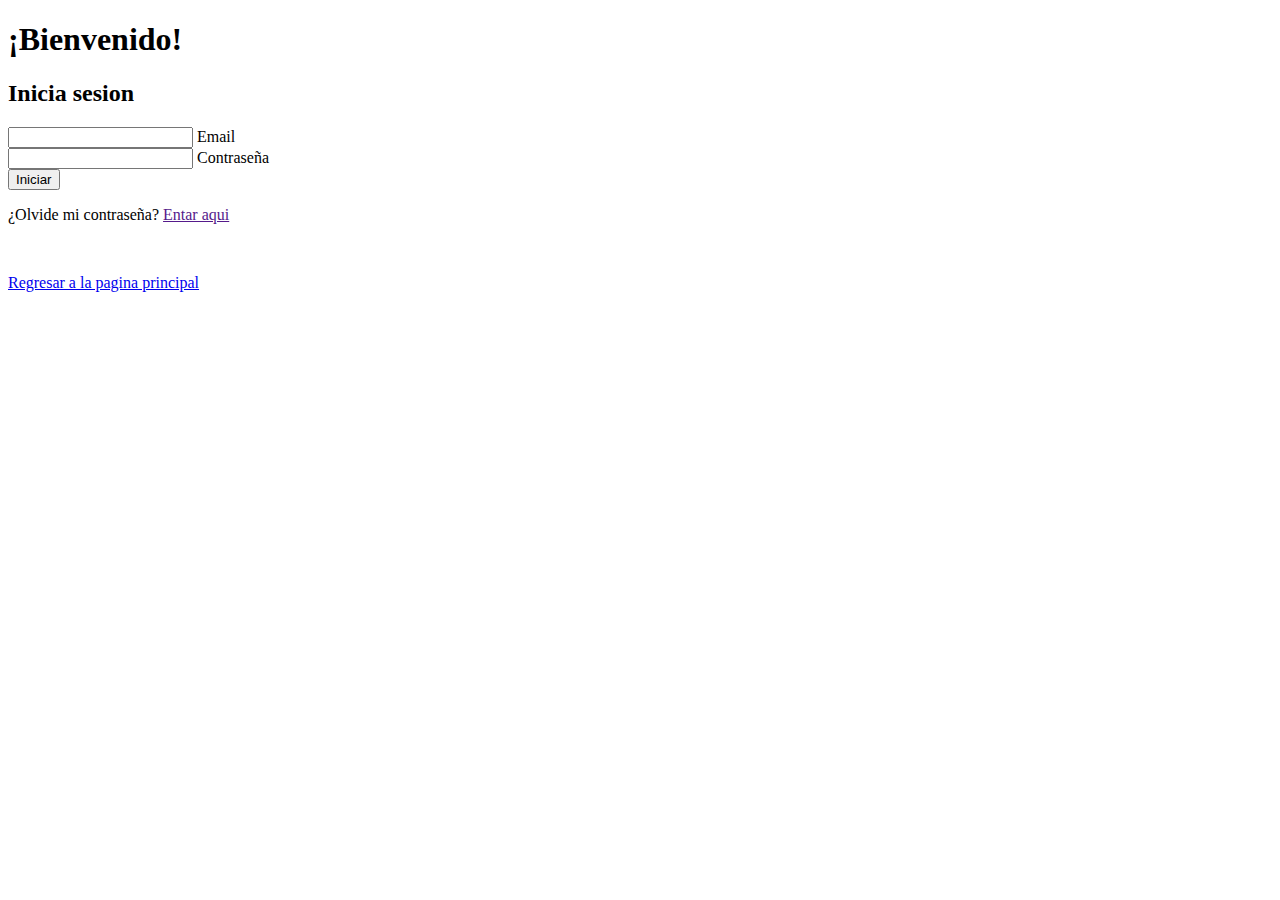
==== public/login.html @ d3469480 "Actualización: loguear.php -> login.php" ====
<!DOCTYPE html>
<html lang="es" dir="ltr">
    <head>
        <meta charset="UTF-8">
        <title>Login | FCC</title>
        <link rel="stylesheet" href="../assets/css/login.css">
        <link rel="icon" type="image/png" href="../assets/images/escudo-buap.png">
    </head>
    <body>
        <form action="../src/login.php" method="POST" id="form">
            <div class="form">
                <h1>¡Bienvenido!</h1>
                <h2>Inicia sesion</h2>
                <div class="grupo"> <!--Casilla para leer el correo-->
                    <input type="email" name="correo" id="email" required><span class="barra"></span>
                    <label for="">Email</label>
                </div>
                <div class="grupo"> <!--Casilla para leer la contraseña-->
                    <input type="password" name="clave" id="password" required><span class="barra"></span>
                    <label for="">Contraseña</label>
                </div>
                <button type="submit">Iniciar</button>
                <br>
                <p>¿Olvide mi contraseña? <a href=""> Entar aqui</a></p><br>
                <p><a href="index.html">Regresar a la pagina principal</a></p> <!--Nota: No olvidar colocar la extension ".php" en ves de ".html"-->
            </div>
        </form>
    </body>
</html>
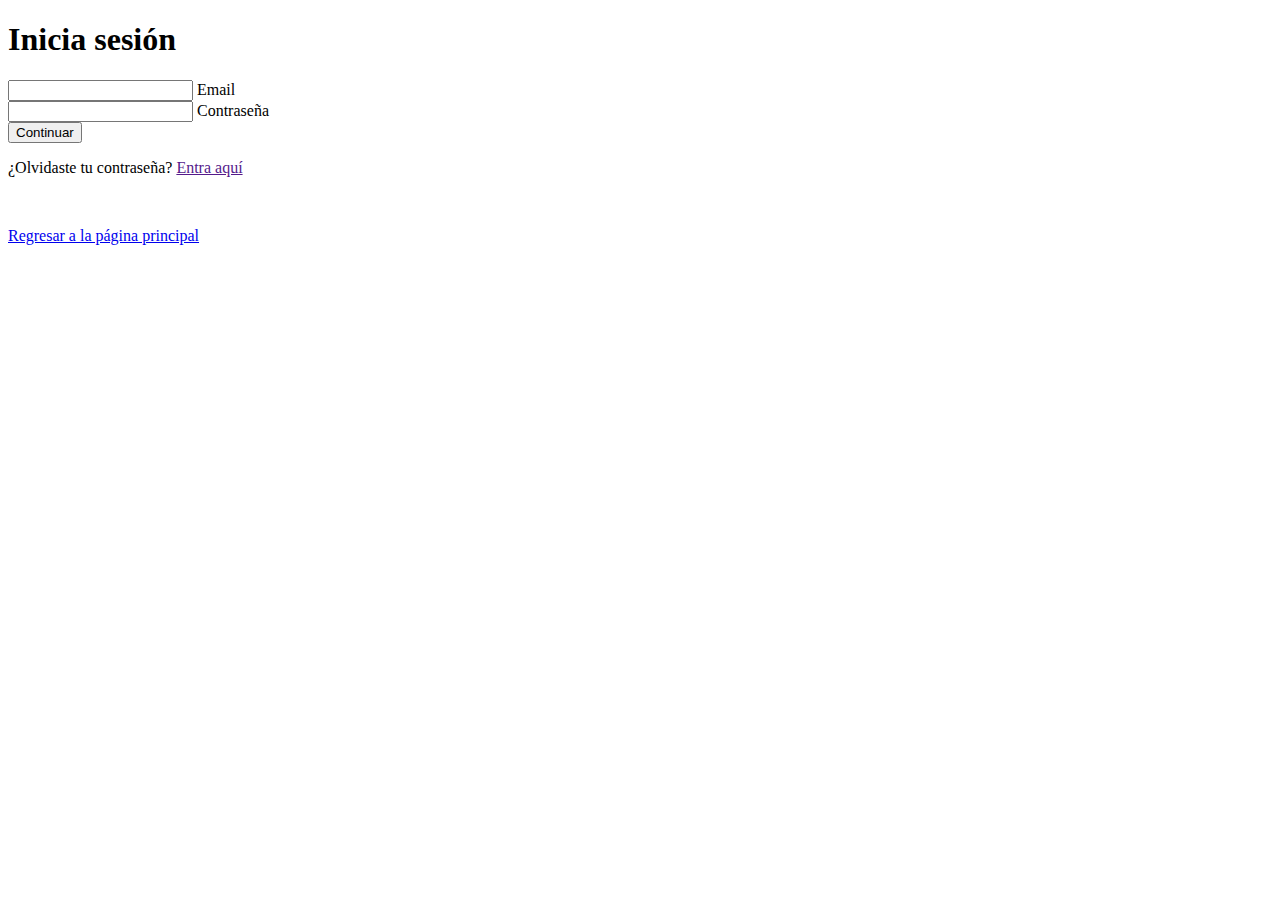
==== commit 963e7356: "Actualización: Cambios políticamente más correctos" ====
--- a/public/login.html
+++ b/public/login.html
@@ -9,8 +9,7 @@
     <body>
         <form action="../src/login.php" method="POST" id="form">
             <div class="form">
-                <h1>¡Bienvenido!</h1>
-                <h2>Inicia sesion</h2>
+                <h1>Inicia sesión</h1>
                 <div class="grupo"> <!--Casilla para leer el correo-->
                     <input type="email" name="correo" id="email" required><span class="barra"></span>
                     <label for="">Email</label>
@@ -19,10 +18,10 @@
                     <input type="password" name="clave" id="password" required><span class="barra"></span>
                     <label for="">Contraseña</label>
                 </div>
-                <button type="submit">Iniciar</button>
+                <button type="submit">Continuar</button>
                 <br>
-                <p>¿Olvide mi contraseña? <a href=""> Entar aqui</a></p><br>
-                <p><a href="index.html">Regresar a la pagina principal</a></p> <!--Nota: No olvidar colocar la extension ".php" en ves de ".html"-->
+                <p>¿Olvidaste tu contraseña? <a href=""> Entra aquí</a></p><br>
+                <p><a href="index.html">Regresar a la página principal</a></p> <!--Nota: No olvidar colocar la extension ".php" en ves de ".html"-->
             </div>
         </form>
     </body>
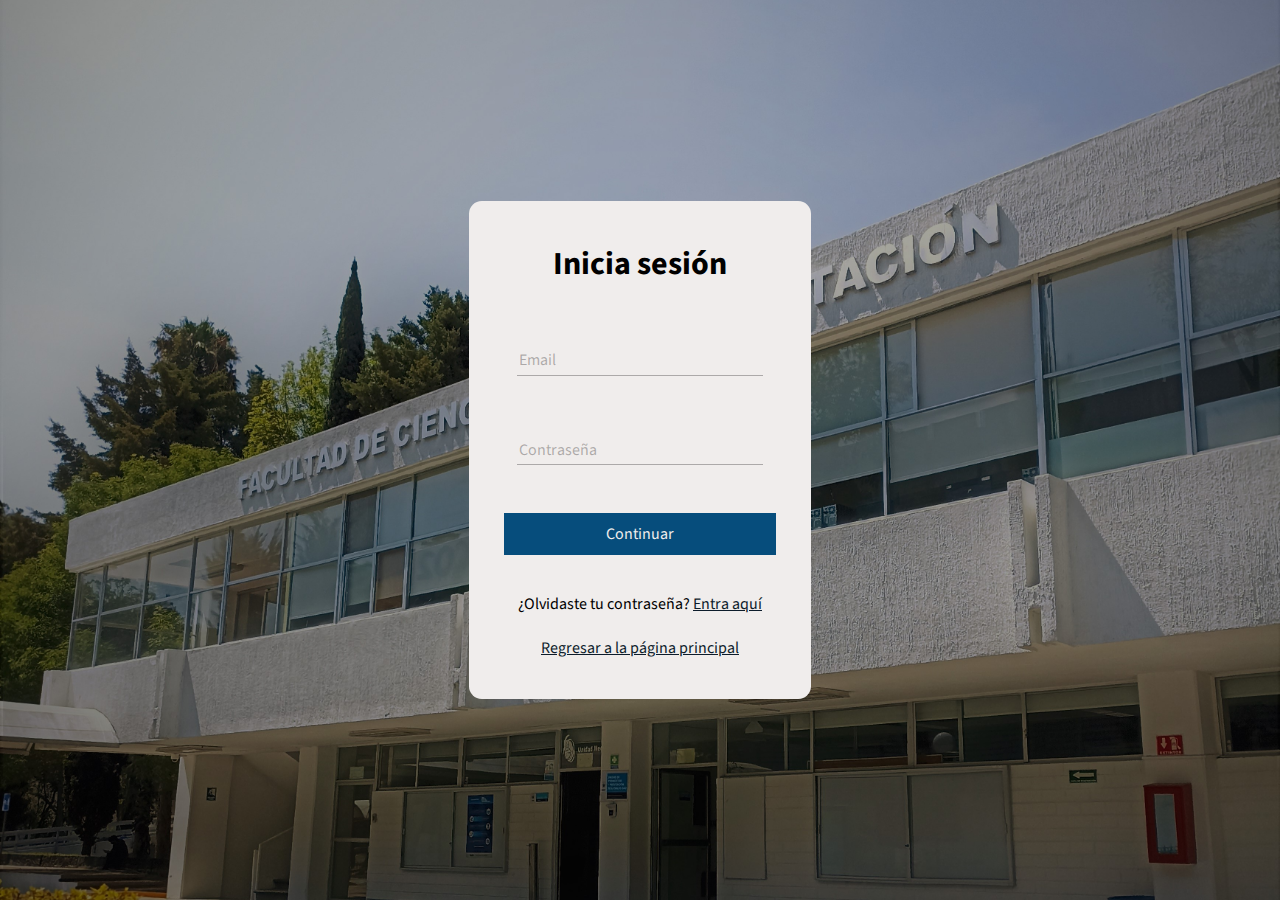
==== commit 5ad9435d: "Agregue opcion de devolver a inicio y actualize el login" ====
--- a/public/login.html
+++ b/public/login.html
@@ -2,7 +2,7 @@
 <html lang="es" dir="ltr">
     <head>
         <meta charset="UTF-8">
-        <title>Login | FCC</title>
+        <title>Login | Quejas FCC</title>
         <link rel="stylesheet" href="../assets/css/login.css">
         <link rel="icon" type="image/png" href="../assets/images/escudo-buap.png">
     </head>
@@ -20,8 +20,8 @@
                 </div>
                 <button type="submit">Continuar</button>
                 <br>
-                <p>¿Olvidaste tu contraseña? <a href=""> Entra aquí</a></p><br>
-                <p><a href="index.html">Regresar a la página principal</a></p> <!--Nota: No olvidar colocar la extension ".php" en ves de ".html"-->
+                <p>¿Olvidaste tu contraseña? <a href="actualizar.html"> Entra aquí</a></p><br>
+                <p><a href="../public/index.php">Regresar a la página principal</a></p> <!--Nota: No olvidar colocar la extension ".php" en ves de ".html"-->
             </div>
         </form>
     </body>
--- a/assets/css/login.css
+++ b/assets/css/login.css
@@ -0,0 +1,161 @@
+@import url('https://fonts.googleapis.com/css2?family=Source+Sans+Pro&display=swap');
+
+:root {
+    --colorTextos: #49454567;
+    --main-color: #00395e;
+    /* Este color es del header de https://www.buap.mx/ */
+    --secondary-color: #f0edec;
+    /* Este es el cuerpo de https://www.cs.buap.mx/ */
+    --color-line1: #064d7c;
+    --color-line2: #006db6;
+    --color-line3: #13b2e2;
+}
+
+*,
+::before,
+::after {
+    margin: 0;
+    padding: 0;
+    box-sizing: border-box;
+}
+
+body {
+    font-family: 'Source Sans Pro', sans-serif;
+
+    background-image: url("../images/fondo-login.jpg");
+    background-size: cover;
+    background-position: center;
+    -moz-background-size: cover;
+    -webkit-background-size: cover;
+    -o-background-size: cover;
+
+    height: 100vh;
+
+    display: flex;
+    justify-content: center;
+    align-items: center;
+}
+
+h1 {
+    text-align: center;
+    font-weight: 700;
+}
+
+h2 {
+    text-align: center;
+    font-weight: 700;
+}
+
+form {
+    background: var(--secondary-color);
+
+    padding: 2.5rem 0;
+
+    border-radius: 0.8rem;
+}
+
+.form {
+    width: 100%;
+    margin: auto;
+}
+
+form .grupo {
+    position: relative;
+    margin: 3rem;
+}
+
+input {
+    display: block;
+
+    background: none;
+    color: #c6c6c6;
+
+    font-size: 1.1rem;
+
+    width: 100%;
+    padding: 0.6rem;
+
+    border: none;
+    border-bottom: 1px solid var(--colorTextos);
+}
+
+input:focus {
+    outline: none;
+    color: #5e5d5d;
+}
+
+label {
+    color: var(--colorTextos);
+
+    /* font-size: 16px; */
+    font-size: 1rem;
+
+    position: absolute;
+    left: 0.1rem;
+    top: 0.9rem;
+
+    transition: 0.5s ease all;
+    pointer-events: none;
+}
+
+input:focus~label,
+input:valid~label {
+    top: -1rem;
+    font-size: 0.8rem;
+    color: var(--color-line3);
+}
+
+.barra {
+    position: relative;
+    display: block;
+    width: 100%;
+}
+
+.barra::before {
+    position: absolute;
+    bottom: 0;
+    left: 0;
+
+    content: "";
+
+    height: 2px;
+    width: 0%;
+
+    background: linear-gradient(to right, var(--color-line1), var(--color-line2));
+    transition: 0.5s ease width;
+}
+
+input:focus~.barra::before {
+    width: 100%;
+}
+
+p {
+    text-align: center;
+}
+
+a {
+    color: #0d1c2b;
+}
+
+button {
+    font-family: 'Source Sans Pro', sans-serif;
+
+    background: var(--color-line1);
+    color: var(--secondary-color);
+
+    border: none;
+
+    display: block;
+    width: 80%;
+    height: 2.6rem;
+
+    margin: 1rem auto;
+
+    font-size: 1rem;
+
+    cursor: pointer;
+}
+
+button:hover {
+    background: #156397;
+}
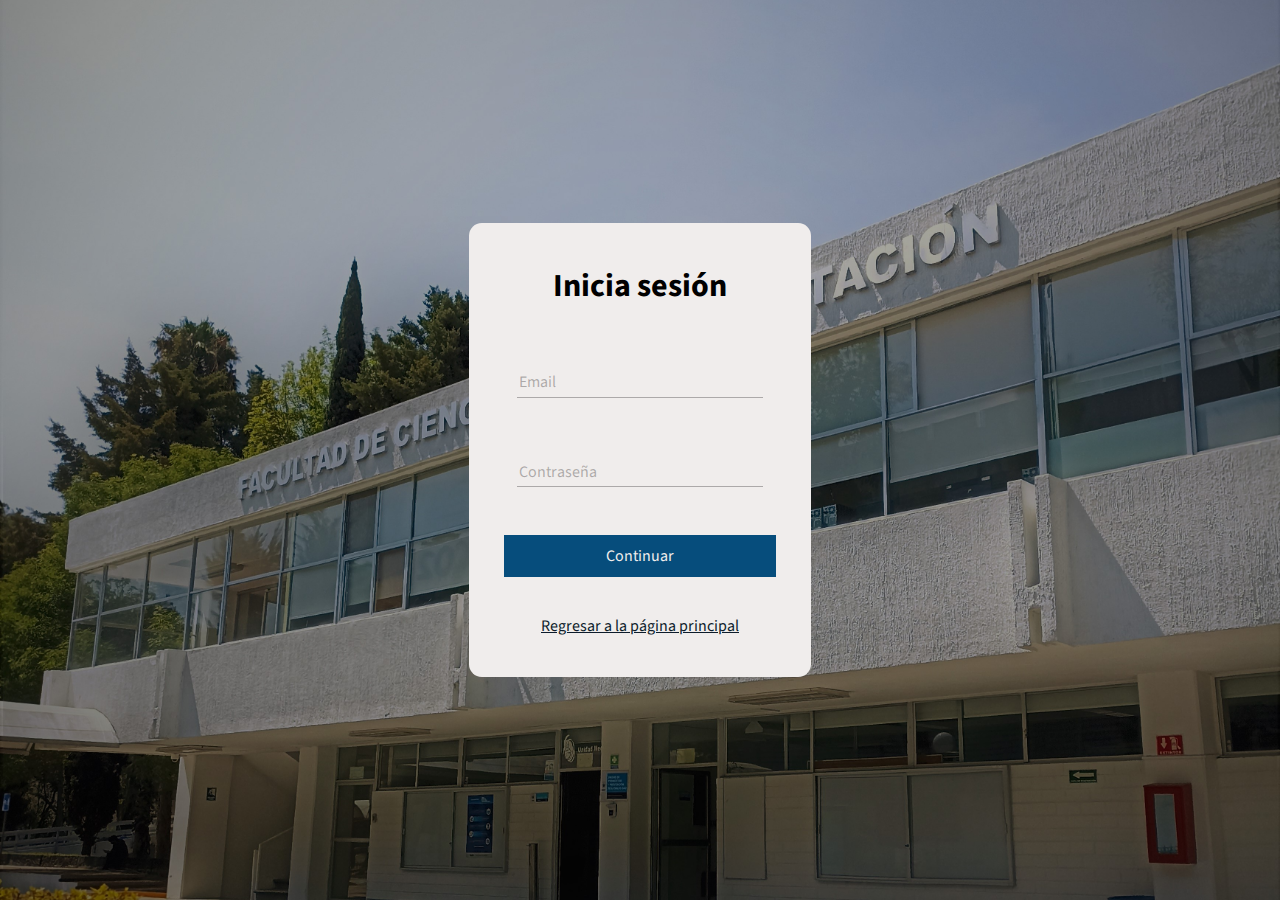
==== commit f209d29f: "Merge pull request #31 from 251010-lo:actualizar" ====
--- a/public/login.html
+++ b/public/login.html
@@ -20,7 +20,6 @@
                 </div>
                 <button type="submit">Continuar</button>
                 <br>
-                <p>¿Olvidaste tu contraseña? <a href="actualizar.html"> Entra aquí</a></p><br>
                 <p><a href="../public/index.php">Regresar a la página principal</a></p> <!--Nota: No olvidar colocar la extension ".php" en ves de ".html"-->
             </div>
         </form>
